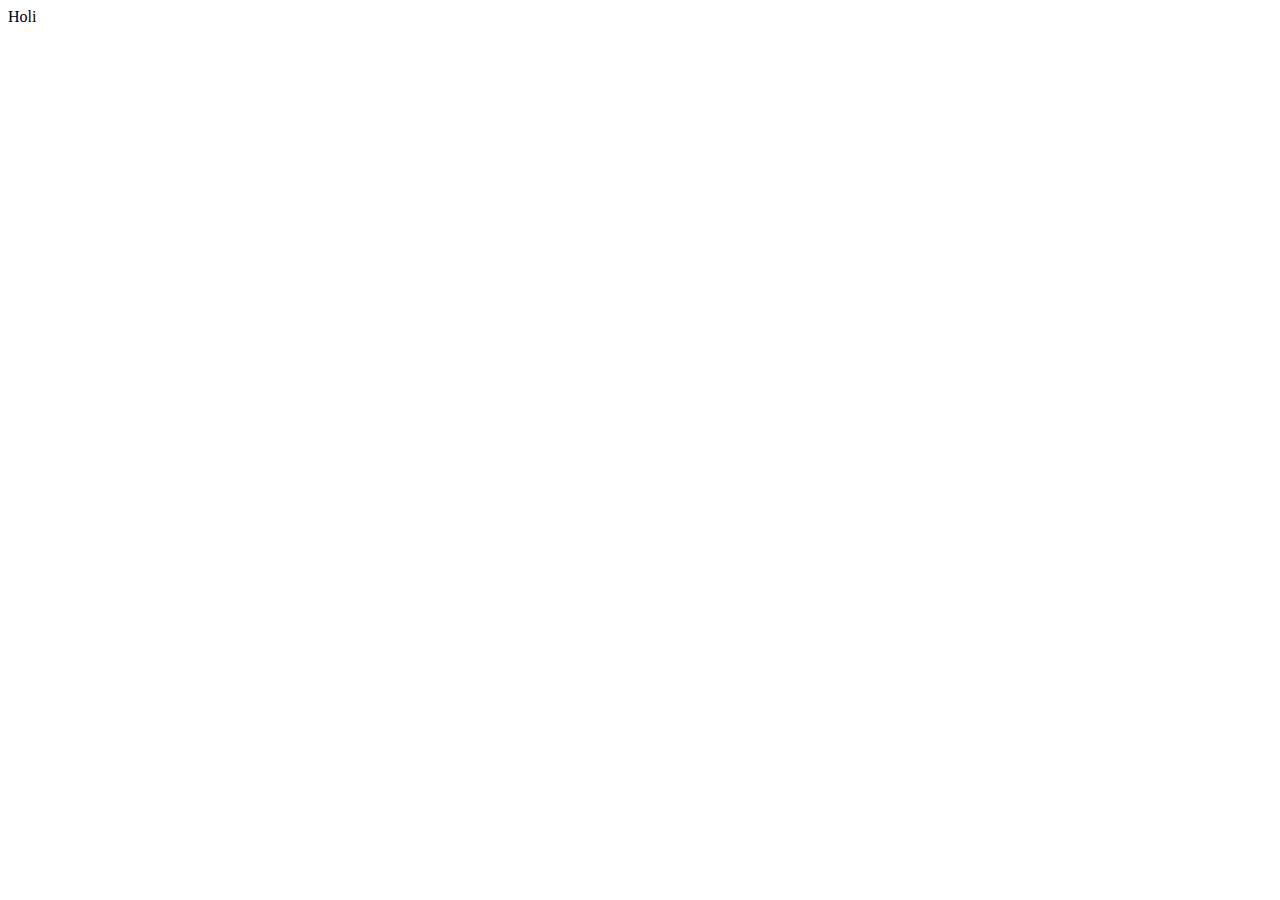
==== index.html @ 1a8c5343 "qué es HTML" ====
<!DOCTYPE html>
<html lang="en">
<head>
  <meta charset="UTF-8">
  <meta name="viewport" content="width=device-width, initial-scale=1.0">
  <title>Document</title>
</head>
<body>
  Holi
</body>
</html>
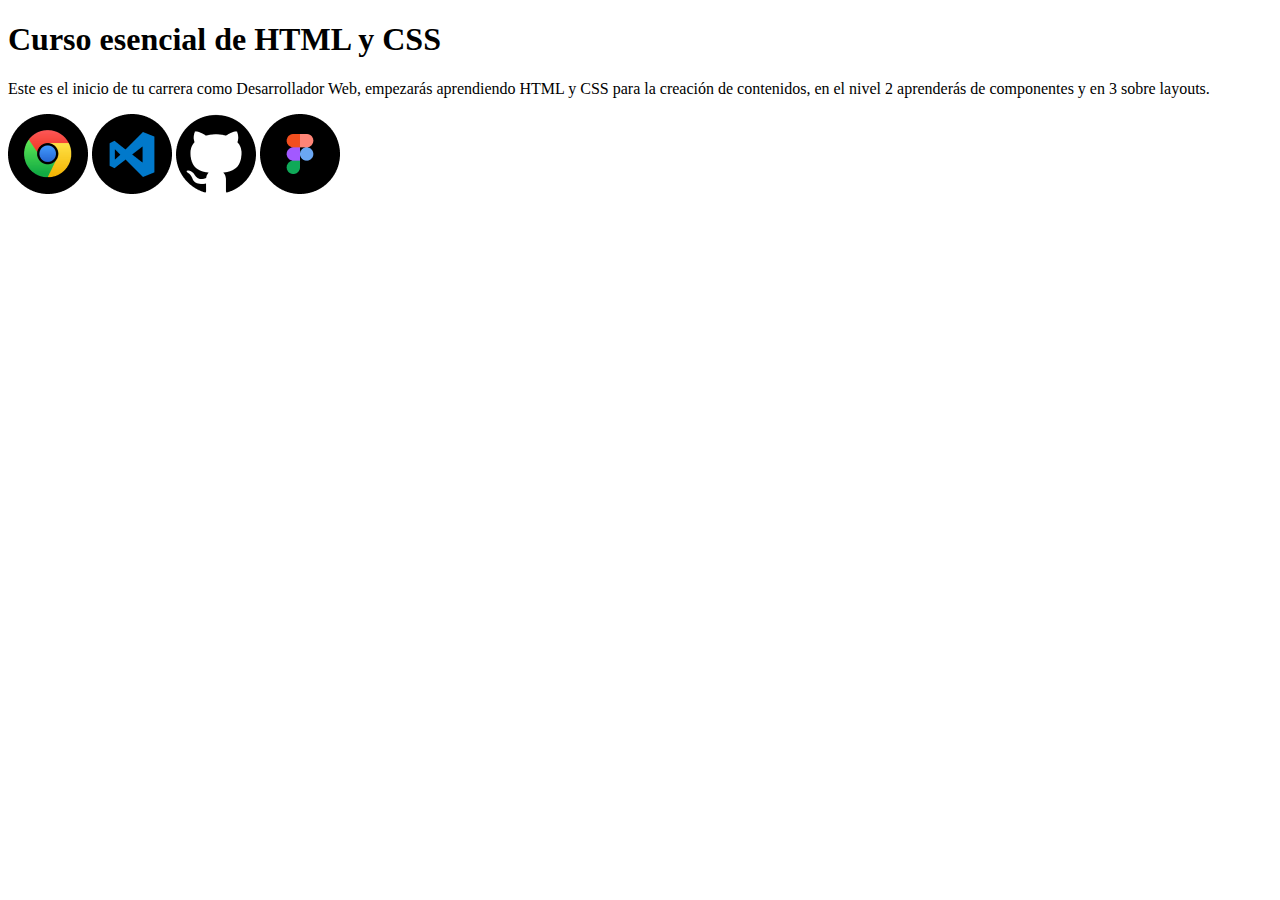
==== commit fcae98f9: "Hemos agregado logos del setup al proyecto" ====
--- a/index.html
+++ b/index.html
@@ -3,9 +3,16 @@
 <head>
   <meta charset="UTF-8">
   <meta name="viewport" content="width=device-width, initial-scale=1.0">
-  <title>Document</title>
+  <title>El blog del IVI</title>
 </head>
 <body>
-  Holi
+ <h1>Curso esencial de HTML y CSS</h1>
+<p>Este es el inicio de tu carrera como Desarrollador Web, empezarás aprendiendo HTML y CSS para la creación de contenidos,
+en el nivel 2 aprenderás de componentes y en 3 sobre layouts.</p>
+<img src="images/google-chrome.png" alt="Logo de Google Chrome" title="Logo de Google Chrome">
+<img src="images/visual-studio-code.png" alt=" Logo de Visual Studio Code" title="Logo de Visual Studio Code">
+<img src="images/github.png" alt="Logo de Github" title="Logo de Github">
+<img src="images/figma.png" alt="Logo de Figma" title="Logo de Figma">
+
 </body>
 </html>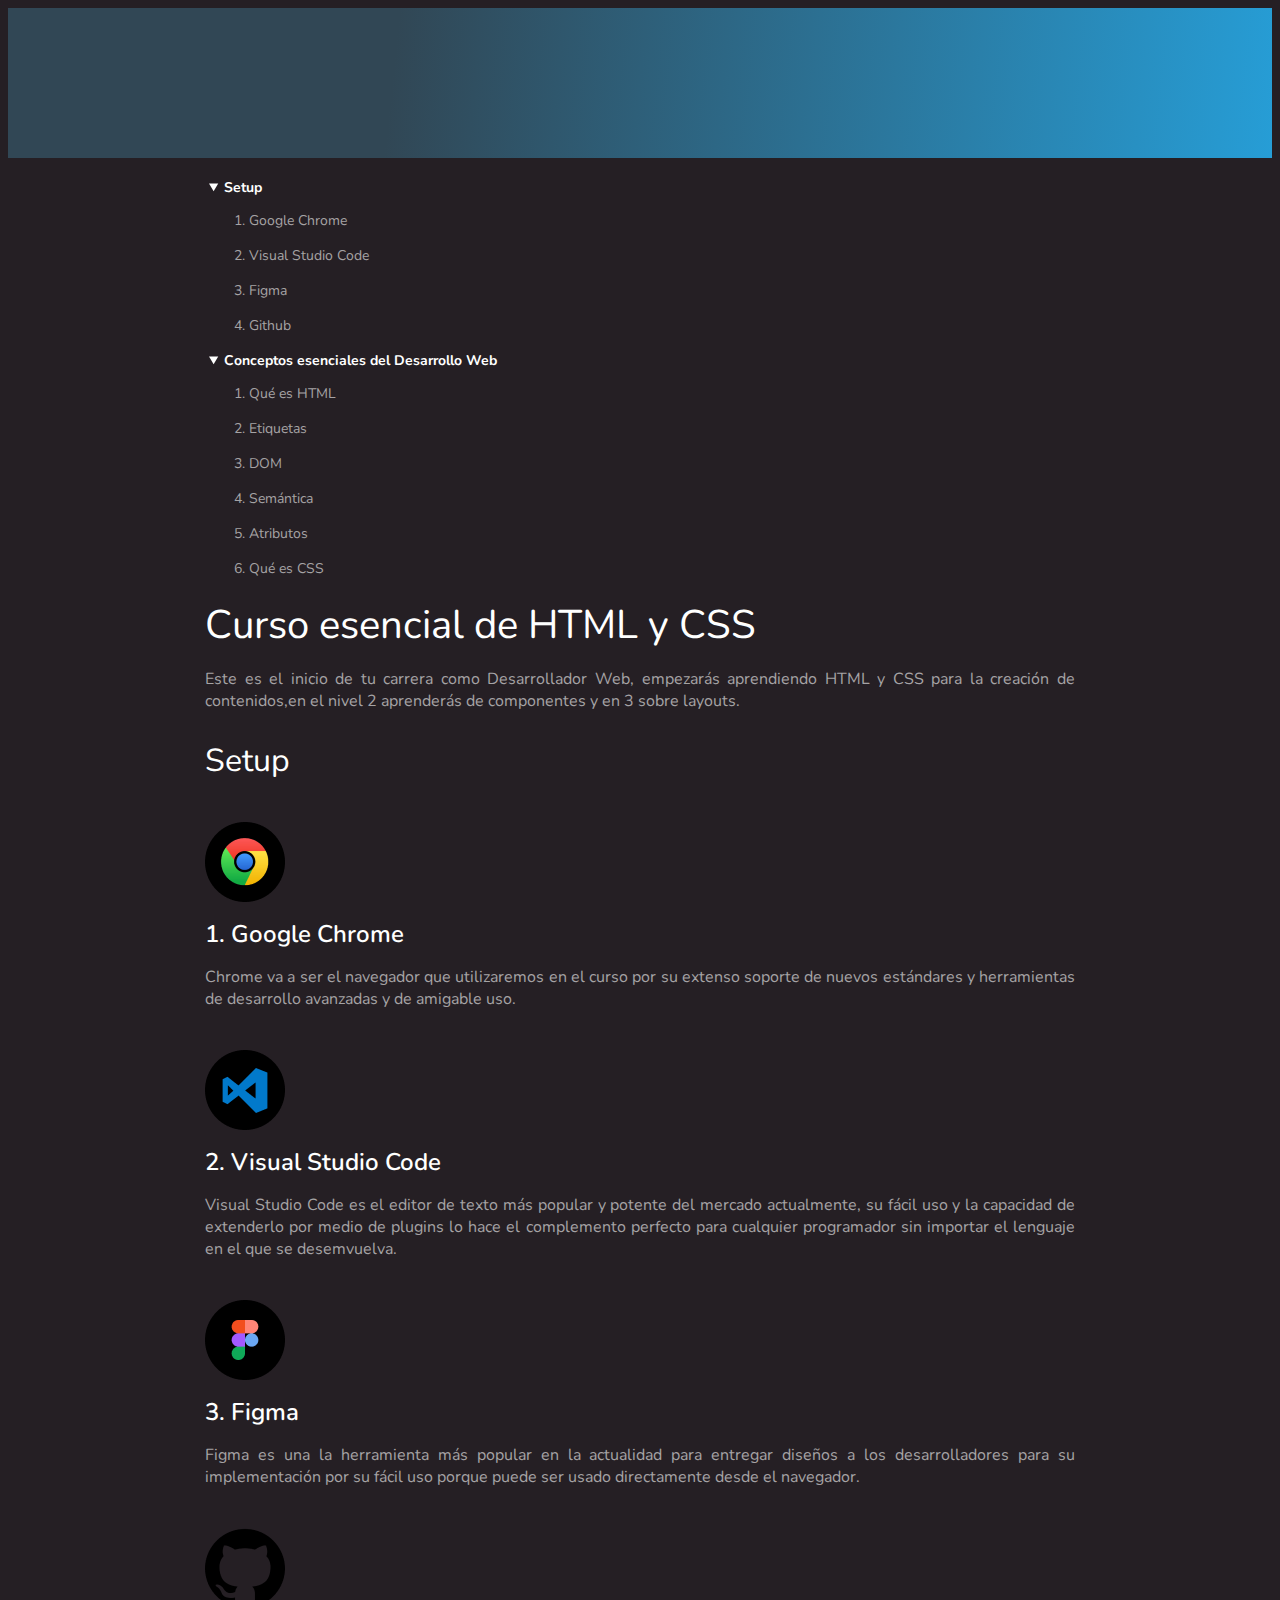
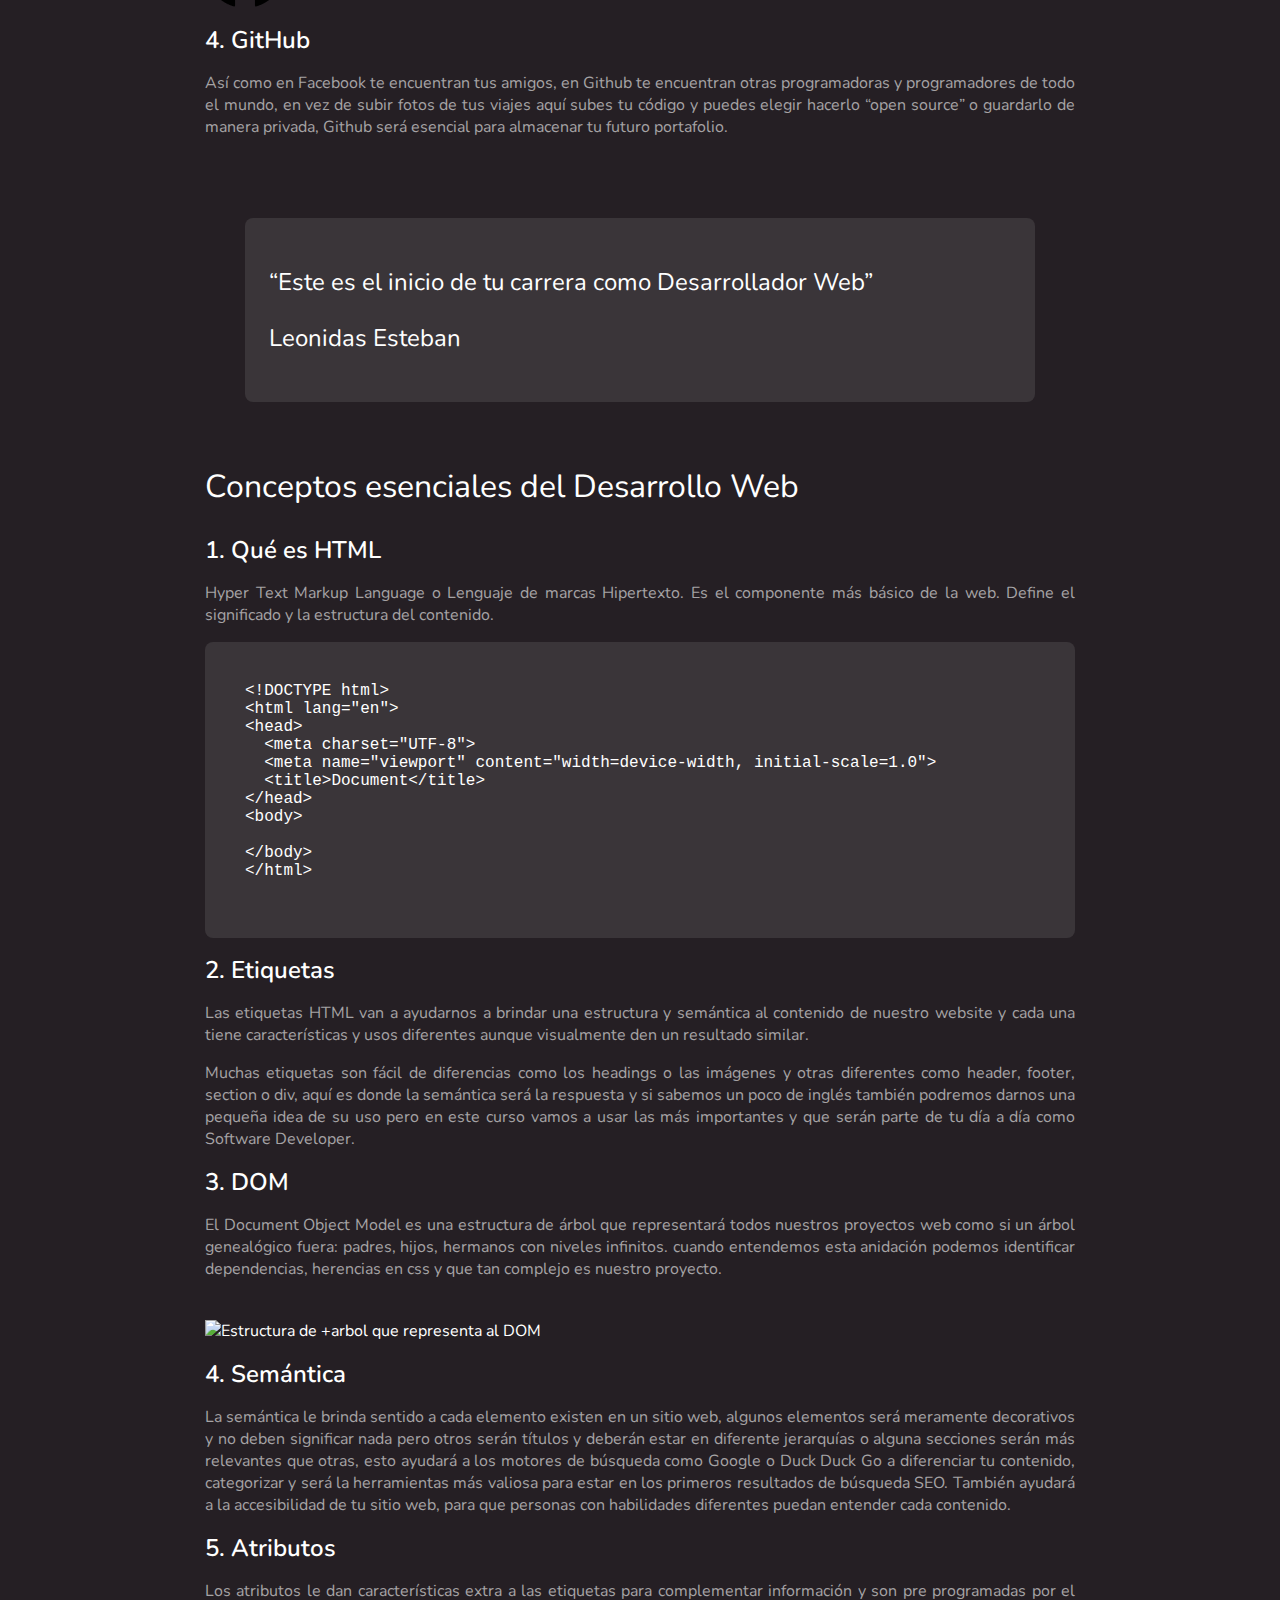
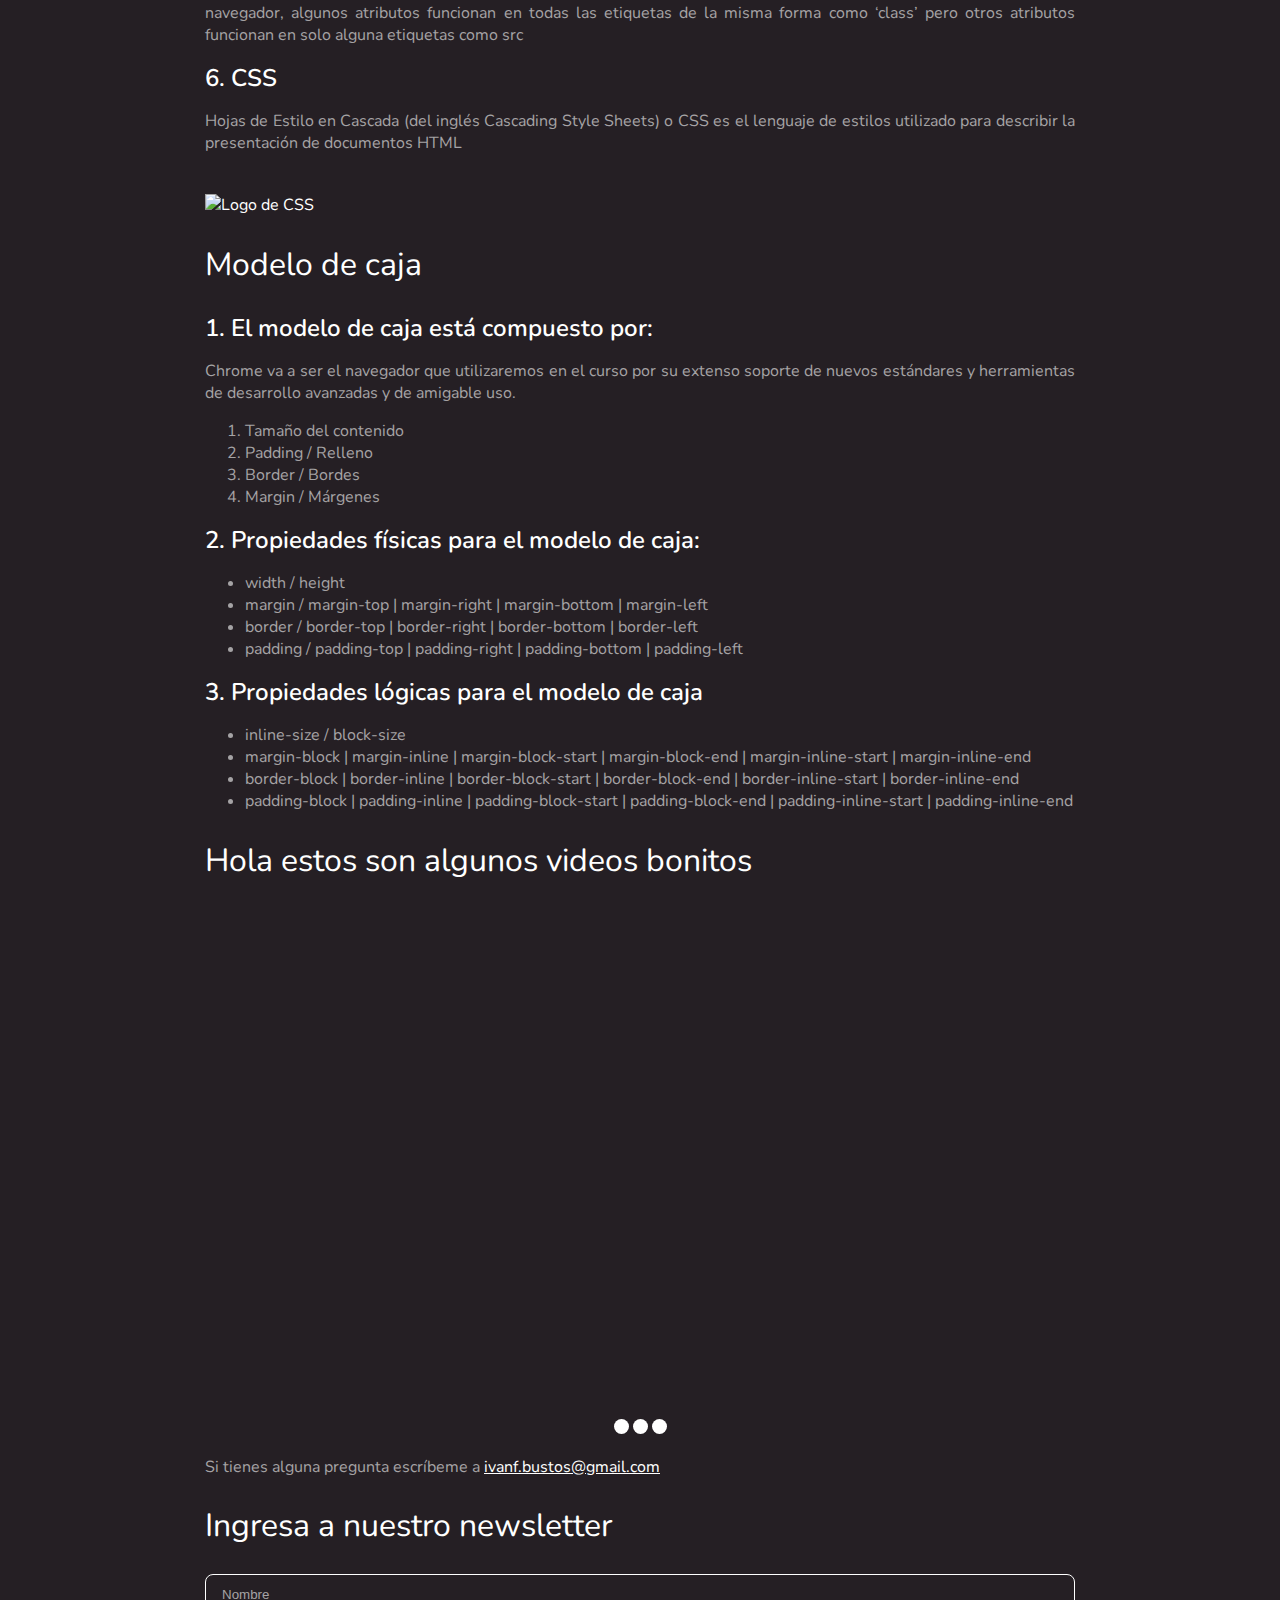
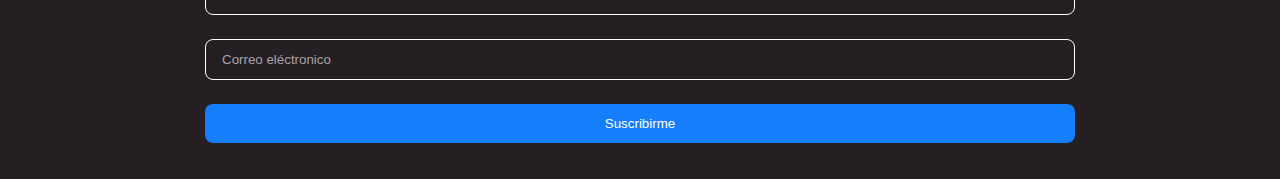
==== commit 0a7771ac: "clase 55 - responsive design" ====
--- a/index.html
+++ b/index.html
@@ -1,18 +1,279 @@
 <!DOCTYPE html>
 <html lang="en">
+
 <head>
   <meta charset="UTF-8">
   <meta name="viewport" content="width=device-width, initial-scale=1.0">
   <title>El blog del IVI</title>
+  <link rel="stylesheet" href="./css/styles-logical.css">
+  <link rel="preconnect" href="https://fonts.gstatic.com">
+  <link href="https://fonts.googleapis.com/css2?family=Nunito:ital,wght@0,400;0,600;1,400;1,700&display=swap" rel="stylesheet">
 </head>
+
 <body>
- <h1>Curso esencial de HTML y CSS</h1>
-<p>Este es el inicio de tu carrera como Desarrollador Web, empezarás aprendiendo HTML y CSS para la creación de contenidos,
-en el nivel 2 aprenderás de componentes y en 3 sobre layouts.</p>
-<img src="images/google-chrome.png" alt="Logo de Google Chrome" title="Logo de Google Chrome">
-<img src="images/visual-studio-code.png" alt=" Logo de Visual Studio Code" title="Logo de Visual Studio Code">
-<img src="images/github.png" alt="Logo de Github" title="Logo de Github">
-<img src="images/figma.png" alt="Logo de Figma" title="Logo de Figma">
-
-</body>
+  <div class="hero"></div>
+  <div class="header">
+    <div class="wrapper">
+      <div class="header-content">
+        <header>
+          <nav>
+            <details open>
+              <summary>
+                Setup
+              </summary>
+
+              <ol>
+                <li>
+                  <a href="#google-chrome">
+                    Google Chrome
+                  </a>
+                </li>
+                <li>
+                  <a href="#vsc">
+                    Visual Studio Code
+                  </a>
+                </li>
+                <li>
+                  <a href="#figma">
+                    Figma
+                  </a>
+                </li>
+                <li>
+                  <a href="#git-hub">
+                    Github
+                  </a>
+                </li>
+              </ol>
+            </details>
+            <details open>
+              <summary>
+                Conceptos esenciales del Desarrollo Web
+
+              </summary>
+              <ol>
+                <li>
+                  <a href="#que-es-html">
+                    Qué es HTML
+                  </a>
+                </li>
+                <li>
+                  <a href="#etiquetas">
+                    Etiquetas
+                  </a>
+                </li>
+                <li>
+                  <a href="#dom">
+                    DOM
+                  </a>
+                </li>
+                <li>
+                  <a href="#semantica">
+                    Semántica
+                  </a>
+                </li>
+                <li>
+                  <a href="#atributos">
+                    Atributos
+                  </a>
+                </li>
+                <li>
+                  <a href="#css">
+                    Qué es CSS
+                  </a>
+                </li>
+              </ol>
+            </details>
+
+          </nav>
+        </header>
+      </div>
+    </div>
+  </div>
+
+
+  <main class="main">
+    <div class="wrapper">
+      <div class="main-content">
+        <h1>Curso esencial de HTML y CSS</h1>
+        <p>Este es el inicio de tu carrera como Desarrollador Web, empezarás aprendiendo HTML y CSS para la creación de
+          contenidos,en el nivel 2 aprenderás de componentes y en 3 sobre layouts.</p>
+
+          <hr>
+
+          <section class="section-content">
+
+          <h2>Setup</h2>
+            <img src="./images/google-chrome.png" alt="Logo de Google Chrome" title="Logo de Google Chrome">
+            <h3 id="google-chrome">Google Chrome</h3>
+            <p>
+              Chrome va a ser el navegador que utilizaremos en el curso por su extenso soporte de nuevos estándares y herramientas
+              de desarrollo avanzadas y de amigable uso.
+
+            </p>
+            <img src="./images/visual-studio-code.png" alt=" Logo de Visual Studio Code" title="Logo de Visual Studio Code">
+            <h3 id="vsc">Visual Studio Code</h3>
+            <p>Visual Studio Code es el editor de texto más popular y potente del mercado actualmente, su fácil uso y la capacidad
+              de extenderlo por medio de plugins lo hace el complemento perfecto para cualquier programador sin importar el lenguaje
+              en el que se desemvuelva.</p>
+            <img src="./images/figma.png" alt="Logo de Figma" title="Logo de Figma">
+            <h3 id="figma">Figma</h3>
+            <p>Figma es una la herramienta más popular en la actualidad para entregar diseños a los desarrolladores para su
+              implementación por su fácil uso porque puede ser usado directamente desde el navegador.</p>
+            <img src="./images/github.png" alt="Logo de Github" title="Logo de Github">
+            <h3 id="git-hub">GitHub</h3>
+            <p>Así como en Facebook te encuentran tus amigos, en Github te encuentran otras programadoras y programadores de todo
+              el mundo, en vez de subir fotos de tus viajes aquí subes tu código y puedes elegir hacerlo “open source” o guardarlo de
+              manera privada, Github será esencial para almacenar tu futuro portafolio.</p>
+              <blockquote>
+                <p>
+                  “Este es el inicio de tu carrera como Desarrollador Web”
+                </p>
+                <p>
+                  <span>
+                    Leonidas Esteban
+                  </span>
+                </p>
+              </blockquote>
+
+            </section>
+            <hr>
+
+          <section class="section-content">
+
+            <h2>Conceptos esenciales del Desarrollo Web</h2>
+
+            <h3 id="que-es-html">Qué es HTML</h3>
+            <p>Hyper Text Markup Language o Lenguaje de marcas Hipertexto. Es el componente más básico de la web. Define el
+              significado
+              y la estructura del contenido.</p>
+
+    <pre>
+&lt;!DOCTYPE html&gt;
+&lt;html lang=&quot;en&quot;&gt;
+&lt;head&gt;
+  &lt;meta charset=&quot;UTF-8&quot;&gt;
+  &lt;meta name=&quot;viewport&quot; content=&quot;width=device-width, initial-scale=1.0&quot;&gt;
+  &lt;title&gt;Document&lt;/title&gt;
+&lt;/head&gt;
+&lt;body&gt;
+
+&lt;/body&gt;
+&lt;/html&gt;
+    </pre>
+
+            <h3 id="etiquetas">Etiquetas</h3>
+            <p>Las etiquetas HTML van a ayudarnos a brindar una estructura y semántica al contenido de nuestro website y cada una
+              tiene
+              características y usos diferentes aunque visualmente den un resultado similar.</p>
+            <p>Muchas etiquetas son fácil de diferencias como los headings o las imágenes y otras diferentes como header, footer,
+              section o div, aquí es donde la semántica será la respuesta y si sabemos un poco de inglés también podremos darnos
+              una
+              pequeña idea de su uso pero en este curso vamos a usar las más importantes y que serán parte de tu día a día como
+              Software Developer.</p>
+
+            <h3 id="dom">DOM</h3>
+            <p>El Document Object Model es una estructura de árbol que representará todos nuestros proyectos web como si un árbol
+              genealógico fuera: padres, hijos, hermanos con niveles infinitos. cuando entendemos esta anidación podemos
+              identificar
+              dependencias, herencias en css y que tan complejo es nuestro proyecto.</p>
+            <img src="images/dom.png" alt="Estructura de +arbol que representa al DOM">
+
+            <h3 id="semantica">Semántica</h3>
+            <p>La semántica le brinda sentido a cada elemento existen en un sitio web, algunos elementos será meramente
+              decorativos y
+              no deben significar nada pero otros serán títulos y deberán estar en diferente jerarquías o alguna secciones serán
+              más
+              relevantes que otras, esto ayudará a los motores de búsqueda como Google o Duck Duck Go a diferenciar tu contenido,
+              categorizar y será la herramientas más valiosa para estar en los primeros resultados de búsqueda SEO. También
+              ayudará a
+              la accesibilidad de tu sitio web, para que personas con habilidades diferentes puedan entender cada contenido.
+            </p>
+
+            <h3 id="atributos">Atributos</h3>
+            <p>Los atributos le dan características extra a las etiquetas para complementar información y son pre programadas por
+              el
+              navegador, algunos atributos funcionan en todas las etiquetas de la misma forma como ‘class’ pero otros atributos
+              funcionan en solo alguna etiquetas como src</p>
+
+            <h3 id="css">CSS</h3>
+            <p>Hojas de Estilo en Cascada (del inglés Cascading Style Sheets) o CSS es el lenguaje de estilos utilizado para
+              describir
+              la presentación de documentos HTML</p>
+            <img src="images/css.png" alt="Logo de CSS">
+          </section>
+
+          <section class="section-content">
+
+          <h2>Modelo de caja</h2>
+
+          <h3>El modelo de caja está compuesto por:</h3>
+          <p>Chrome va a ser el navegador que utilizaremos en el curso por su extenso soporte de nuevos estándares y
+            herramientas de
+            desarrollo avanzadas y de amigable uso.</p>
+          <ol>
+            <li>Tamaño del contenido</li>
+            <li>Padding / Relleno</li>
+            <li>Border / Bordes</li>
+            <li>Margin / Márgenes</li>
+          </ol>
+
+          <h3>Propiedades físicas para el modelo de caja:</h3>
+          <ul>
+            <li>width / height</li>
+            <li>margin / margin-top | margin-right | margin-bottom | margin-left</li>
+            <li>border / border-top | border-right | border-bottom | border-left</li>
+            <li>padding / padding-top | padding-right | padding-bottom | padding-left</li>
+          </ul>
+
+          <h3>Propiedades lógicas para el modelo de caja</h3>
+          <ul>
+            <li>inline-size / block-size</li>
+            <li>margin-block | margin-inline | margin-block-start | margin-block-end | margin-inline-start | margin-inline-end</li>
+            <li>border-block | border-inline | border-block-start | border-block-end | border-inline-start | border-inline-end</li>
+            <li>padding-block | padding-inline | padding-block-start | padding-block-end | padding-inline-start | padding-inline-end</li>
+          </ul>
+          </section>
+          <div class="section-content">
+            <h2>Hola estos son algunos videos bonitos</h2>
+            <div class="slider">
+              <scroll-container class="slider-container">
+                <scroll-page class="slider-slide" id="video-1">
+                  <iframe class="video" width="560" height="315" src="https://www.youtube.com/embed/5f5Ig_U2Bpk" frameborder="0"
+                    allow="accelerometer; autoplay; clipboard-write; encrypted-media; gyroscope; picture-in-picture"
+                    allowfullscreen></iframe>
+                </scroll-page>
+                <scroll-page class="slider-slide" id="video-2">
+                  <iframe class="video" width="560" height="315" src="https://www.youtube.com/embed/5f5Ig_U2Bpk" frameborder="0"
+                    allow="accelerometer; autoplay; clipboard-write; encrypted-media; gyroscope; picture-in-picture"
+                    allowfullscreen></iframe>
+                </scroll-page>
+                <scroll-page class="slider-slide" id="video-3">
+                  <iframe class="video" width="560" height="315" src="https://www.youtube.com/embed/5f5Ig_U2Bpk" frameborder="0"
+                    allow="accelerometer; autoplay; clipboard-write; encrypted-media; gyroscope; picture-in-picture"
+                    allowfullscreen></iframe>
+                </scroll-page>
+              </scroll-container>
+              <div class="slider-bullet-list">
+                <a href="#video-1" class="slider-bullet"></a>
+                <a href="#video-2" class="slider-bullet"></a>
+                <a href="#video-3" class="slider-bullet"></a>
+              </div>
+            </div>
+          </div>
+          <p>
+               Si tienes alguna pregunta escríbeme a <a href="ivanf.bustos@gmail.com"> ivanf.bustos@gmail.com</a>
+          </p>
+          <div class="section-content">
+            <h2>Ingresa a nuestro newsletter</h2>
+            <form action="#">
+              <input type="text" required  placeholder="Nombre">
+              <input type="email" required placeholder="Correo eléctronico">
+              <input type="submit" value="Suscribirme">
+            </form>
+          </div>
+
+      </div>
+     </div>
+  </main>
+  </body>
 </html>--- a/css/styles-logical.css
+++ b/css/styles-logical.css
@@ -0,0 +1,339 @@
+@font-face {
+  font-family: charter;
+  src: url("../fonts/charter-bold.otf");
+  font-style: normal;
+  font-weight: 400;
+}
+@font-face {
+  font-family: charter;
+  src: url("../fonts/charter-bold-italic.otf");
+  font-style: normal;
+  font-weight: 400;
+}
+@font-face {
+  font-family: charter;
+  src: url("../fonts/charter-italic.otf");
+  font-style: normal;
+  font-weight: bold; /*bold es igual a 700*/
+}
+@font-face {
+  font-family: charter;
+  src: url("../fonts/charter-regular.otf");
+  font-style: italic;
+  font-weight: bold;
+}
+
+:root{
+  font-size: 16px;
+  --white30: white;
+  --white20: #A5A3A5;
+  --white10: #3A3539;;
+}
+
+p {
+  color: var(--white20);
+  text-align: justify;
+}
+
+body {
+  color: var(--white30);
+  /* font-family: charter; */
+  font-family: 'Nunito', sans-serif;
+  background: #251F24;
+  /* margin-inline: 100px; */
+  /* es el equivalente a margin: 0 100px */
+  /* margin-block: 100px; */
+  /* margin-block-start: 100px;
+  margin-block-end: 100px; */
+  /* border: 1px solid red; */
+
+
+}
+
+a {
+  color: var(--white30);
+
+}
+
+h1, h2, h3 {
+  font-weight: normal;
+}
+
+h1 {
+  font-size: 40px;
+  /* text-align: end; */
+  margin-block-start: 20px;
+  margin-block-end: 16px;
+  /* text-align: end; /*Para valores lógicos o start para a izquierda */
+}
+
+header {
+  font-size: 14px ;
+  color: var(--white30);
+  margin-block-start: 20px;
+  /* position: absolute;
+  inset-inline-start: -400px;
+  max-inline-size: 188px;
+  margin-block-start: 64px; */
+   /* margin: 100%; */
+
+}
+
+header li {
+  color: var(--white20);
+  margin-block-end: 16px;
+}
+
+header a {
+  color: var(--white20);
+  text-decoration: none;
+}
+
+header a:hover{
+  color: var(--white10);
+}
+
+nav details summary{
+  font-weight: bold;
+}
+
+h2 {
+  font-size: 2em;
+}
+
+h3 {
+  font-size: 1.5em;
+  font-weight: 600;
+  margin-block: 16px;
+}
+
+pre {
+background: var(--white10);
+padding: 40px;
+overflow: auto;
+border-radius: 8px;
+
+}
+
+hr {
+margin-block: 40px;
+/* border: 1px solid rgba(97, 97, 97, 0.2); */
+border-color: rgba(97, 97, 97, 0.2);
+}
+
+blockquote {
+  margin-block-start: 80px;
+  margin-block-end: 63px;
+  background-color: var(--white10);
+  border-radius: 8px;
+  /* padding: 24px; */
+  padding-inline-start: 24px;
+  padding-inline-end: 24px;
+  padding-block-start: 24px;
+  padding-block-end: 24px;
+  line-height: 32px;
+  font-size: 24px;
+}
+
+blockquote p {
+  color: var(--white30);
+}
+
+form input {
+  inline-size: 100%;
+  box-sizing: border-box;
+  border: 1px solid var(--white30);
+  background: #251F24;
+  border-radius: 8px;
+  padding-inline: 16px;
+  padding-block: 12px;
+  color: var(--white30);
+  display: block;
+  margin-block-end: 24px;
+}
+
+form input::-webkit-input-placeholder {
+  color: var(--white20)
+}
+
+form input[type="submit"] {
+  background: #157EFB;
+  border: none;
+}
+
+
+.hero {
+ background: linear-gradient(96.07deg, #314755 30.63%, #26A0DA 102.18%);
+  /* background: url('../images/patron.png'); */
+  /* background-image: linear-gradient(to top, rgba(255,255,255,0.3), transparent), url('../images/patron.png') Permite poner diferentes imagenes; */
+
+  block-size: 150px;
+  /* background-repeat: no-repeat */
+  /* background-position: right bottom; Siempre es eje x y lueg eje Y */
+
+}
+
+  .section-content img {
+    margin-block-start: 40px;
+    display: block; /*  se tiene que poner block porque son inline y de lo contratrio no hay margin collapsing*/
+    /* max-width: 100%; */
+    max-inline-size: 100%;
+  }
+
+.section-content {
+  counter-reset: titleList;
+}
+
+.section-content h3 {
+  counter-increment: titleList;
+}
+
+.section-content h3::before {
+  content: counter(titleList, decimal) '. ';
+}
+
+/* .section-content h3::after {
+  content:  '';
+  width: 32px;
+  height: 4px;
+  background: var(--white30);
+  display: inline-block;
+} */
+
+.main {
+  /* border: 1px solid red; */
+  /* background: blue; */
+}
+
+.wrapper {
+  /* border: 1px solid yellow; */
+  /* Se calculó el ancho en base al Figma*/
+max-inline-size: 902px;
+margin: auto;
+/* border: 1px solid red; */
+  /* background: blue; */
+}
+
+.main-content {
+  /* border: 1px solid blue; */
+  padding-inline: 16px; /*  solo para  cambiar el padding lateralmente*/
+  /* background: blue */
+  /* margin-inline-start: 24px; */
+}
+
+.main hr {
+  display: none;
+}
+
+.section-content ol li {
+  color: var(--white20);
+}
+
+.section-content ul li {
+  color: var(--white20);
+}
+
+/* .section-content ul  {
+  color: white;
+} */
+
+.header {
+  /* position: sticky;
+  inset-block-start: 0px; */
+  /* border: 1px solid yellow; */
+  /* background: yellow;
+  width: 500px;
+  height: 500px; */
+  /* margin-block-end: 64px; */
+
+}
+
+.header-content {
+  /* position: relative; */
+  /* inset-block-start: 64px; */
+  /* inset-inline-start: 100px;
+  max-inline-size: 188px;
+
+
+  /* margin-block-start: 64px;
+   margin: 100%;  */
+
+   padding-inline: 20px;
+}
+
+.slider {
+  /* border: 1px solid red; */
+}
+
+.slider-container {
+  /* block-size: 100px; */
+  display: block;
+  overflow: auto;
+  scroll-behavior: smooth;
+  white-space: nowrap;
+  font-size: 0;
+}
+
+.video {
+  /* border: 1px solid blue; */
+  margin: 0;
+  display: inline-block;
+  width: 100%;
+  height: auto;
+  aspect-ratio: 16/9;
+}
+.slider-bullet-list {
+  /* border: 1px solid yellow; */
+  text-align: center;
+  margin-block-start: 20px;
+}
+
+.slider-bullet {
+  display: inline-block;
+  inline-size: 15px;
+  block-size: 15px;
+  background: white;
+  border-radius: 50%;
+  /* border: 1px solid red; */
+}
+
+/* .form input {
+  inline-size: 100%;
+  box-sizing: border-box;
+  border: 1px solid var(--white30);
+  background: #251F24;
+  border-radius: 8px;
+  padding-inline: 16px;
+  padding-block: 12px;
+  color: var(--white30);
+} */
+
+@media screen and (min-width: 1700px) {
+  .hero {
+     block-size: 350px;
+  }
+
+  .header {
+    position: sticky;
+    inset-block-start: 0px;
+  }
+
+  .header-content {
+    position: relative;
+    inset-block-start: 65px;
+    padding-inline: 0;
+
+  }
+
+  header {
+    position: absolute;
+    inset-inline-start: -400px;
+    max-inline-size: 188px;
+    /* margin-block-start: 64px; */
+  }
+
+  h1 {
+    font-size: 60px;
+    margin-block-start: 64px;
+  }
+}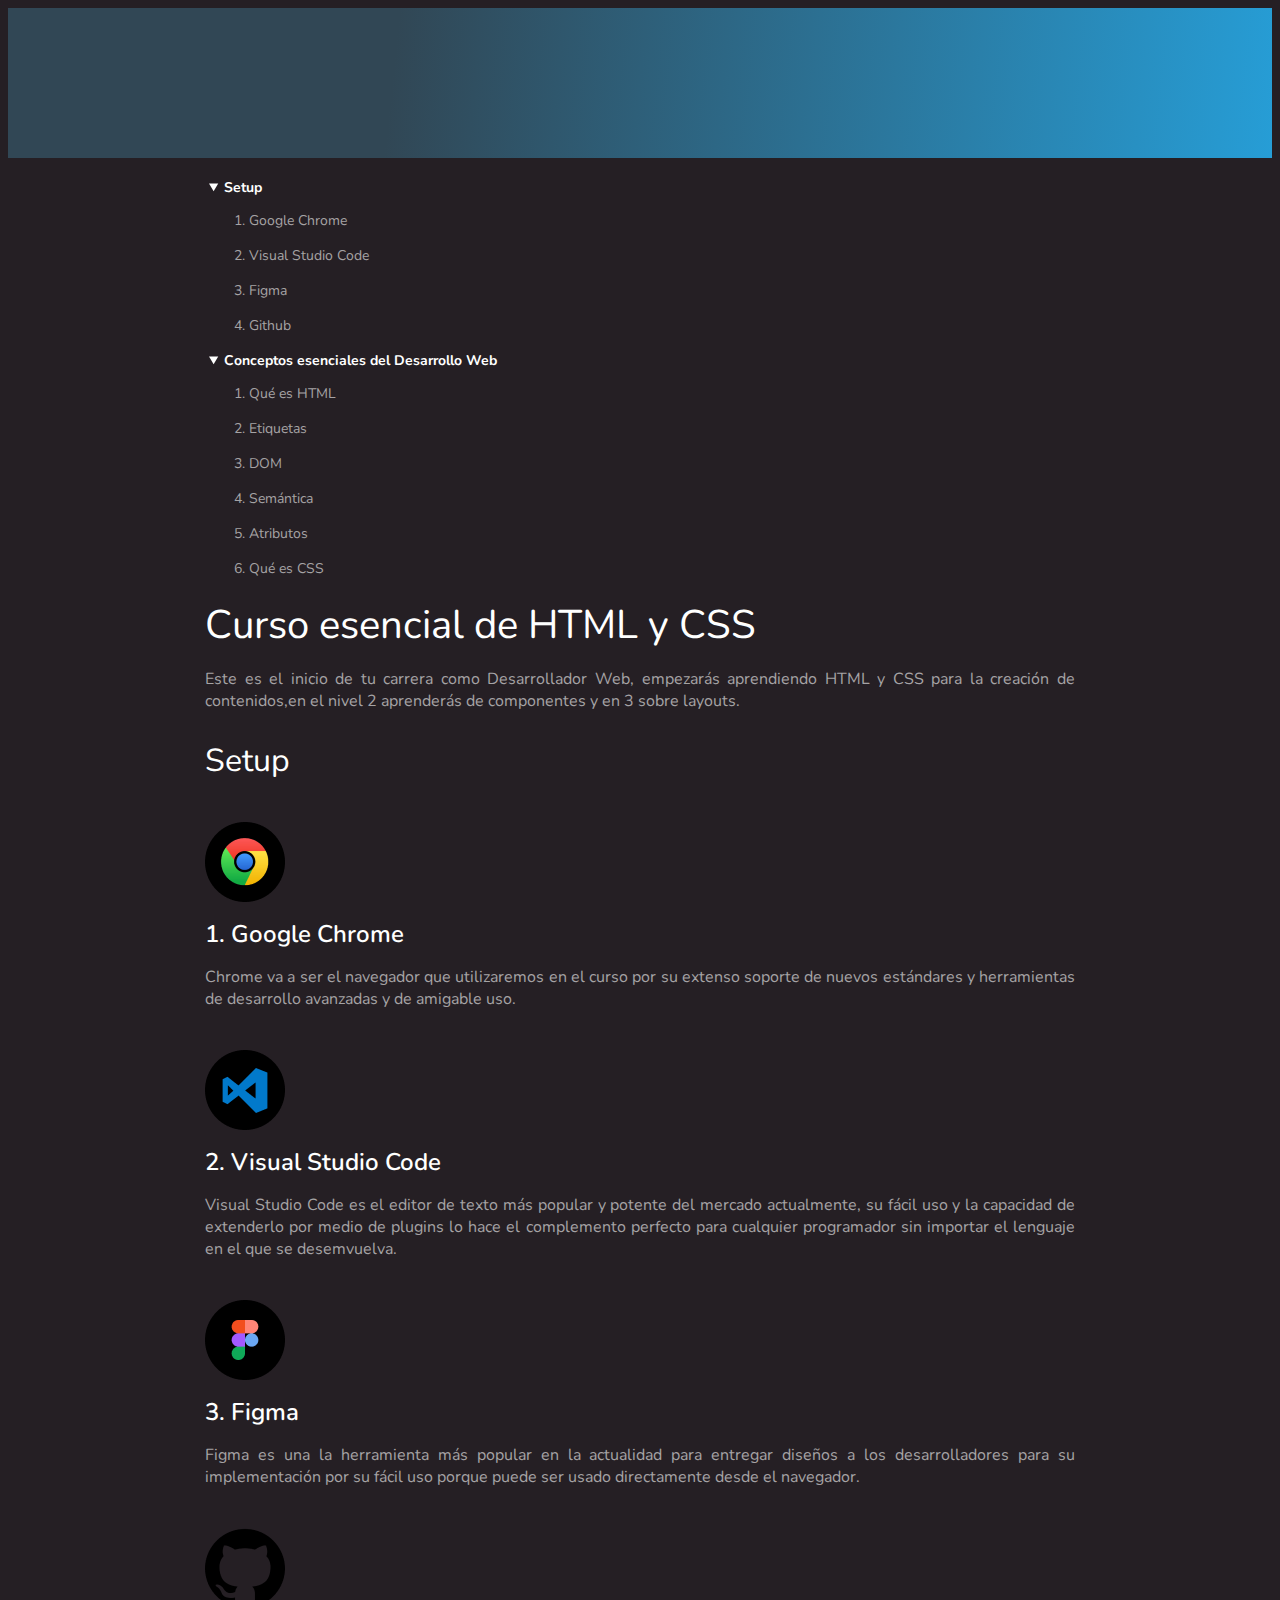
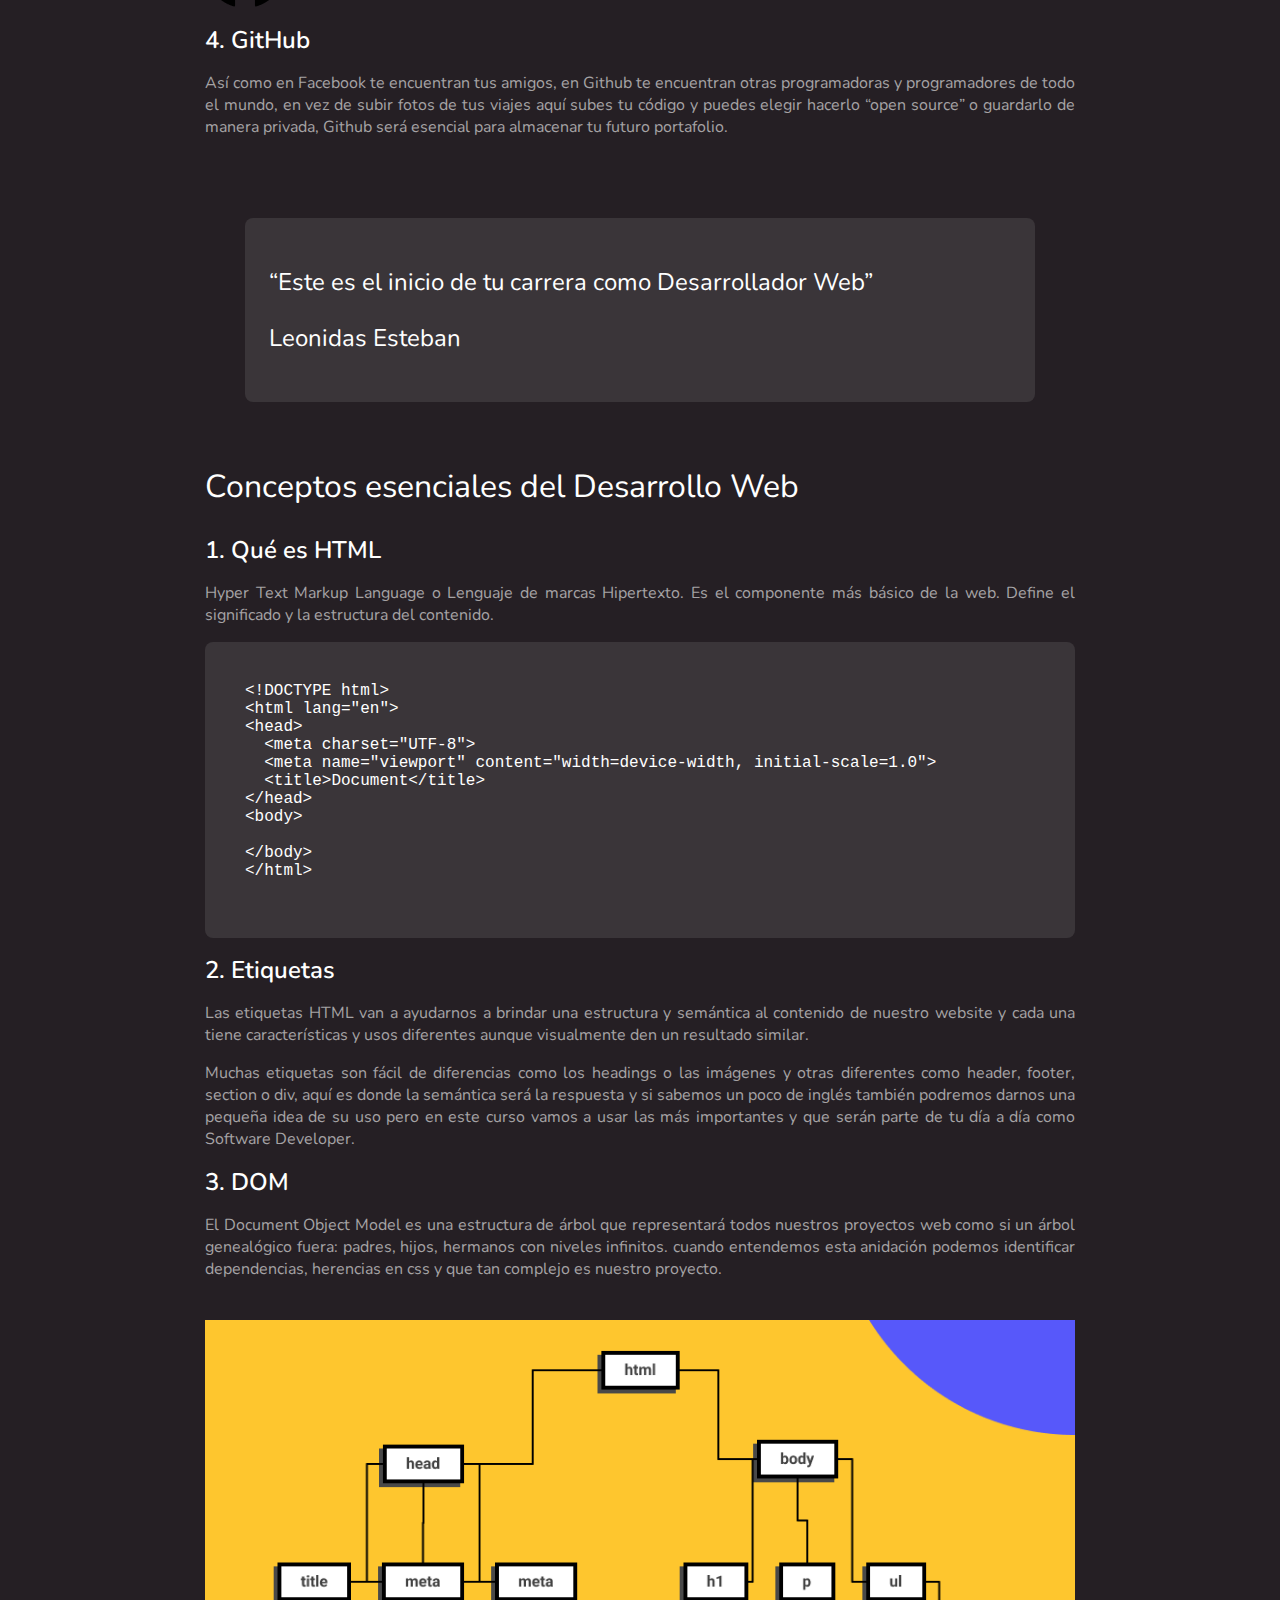
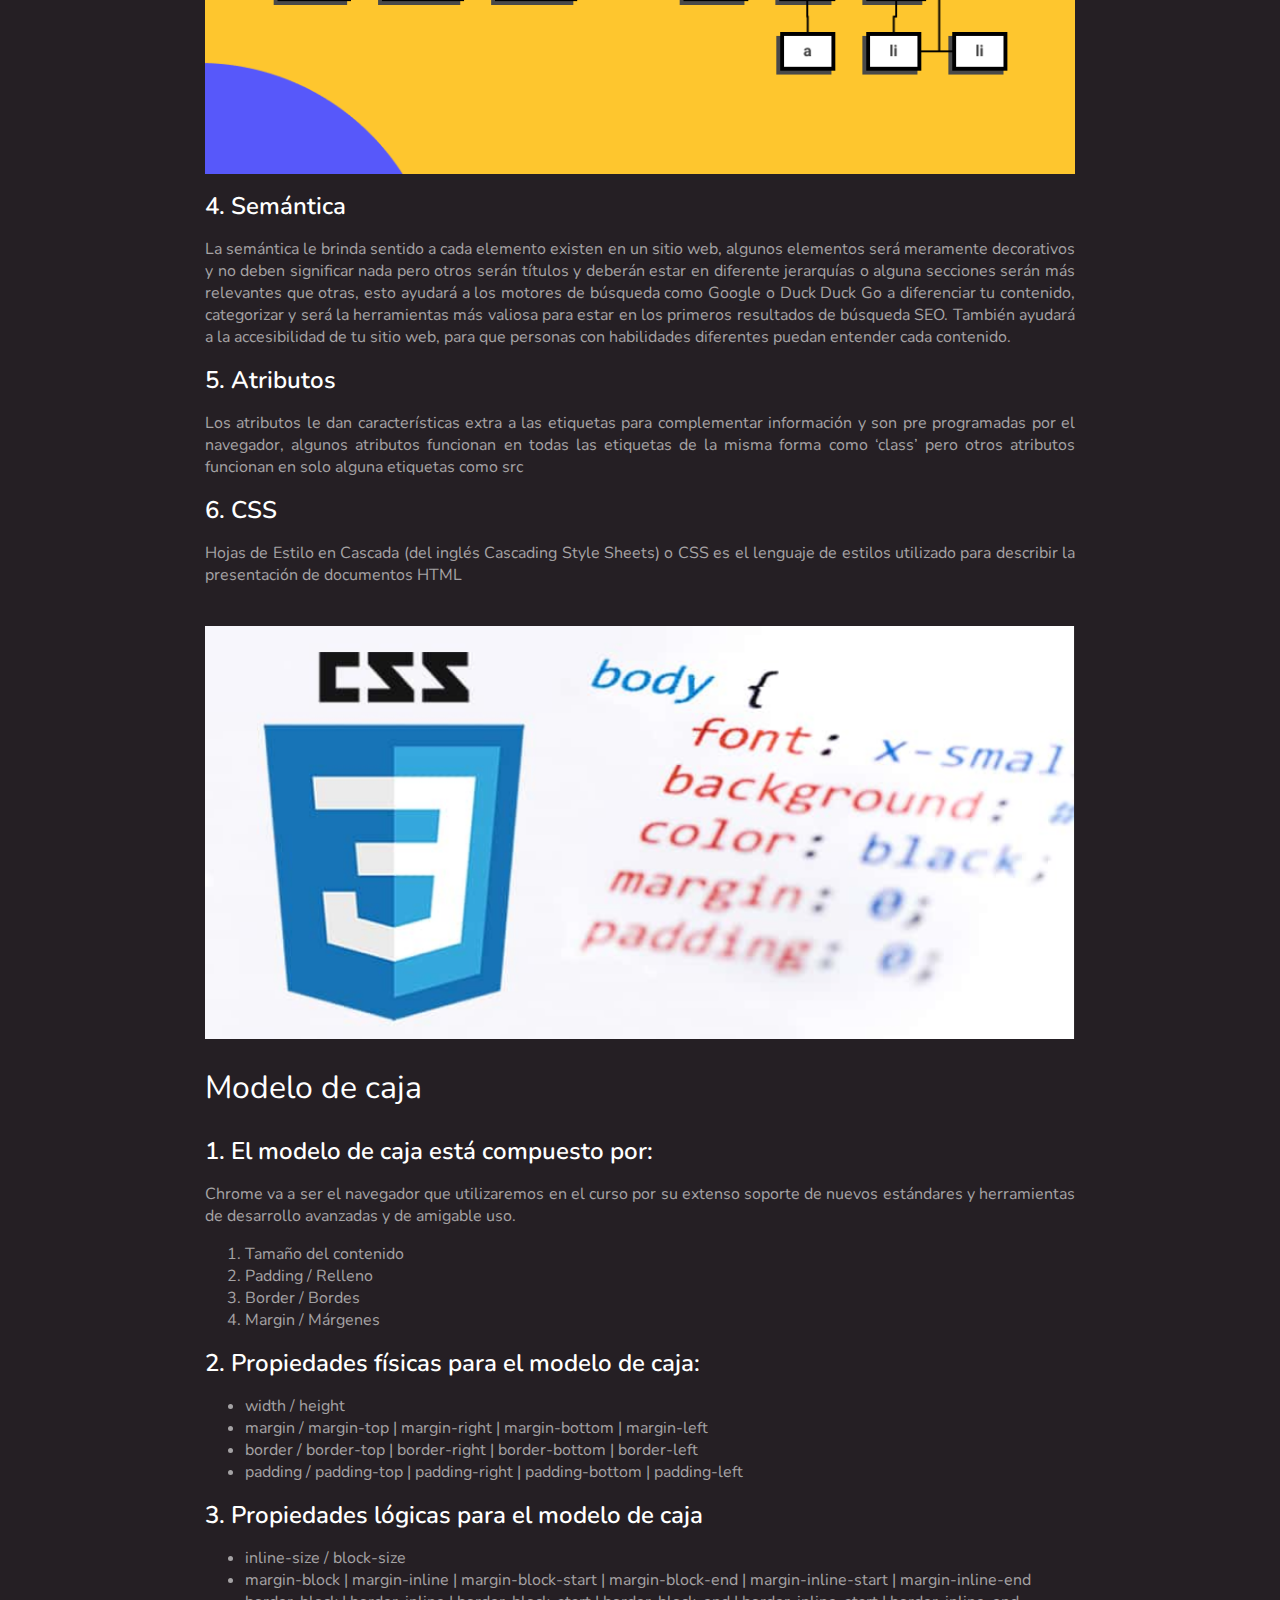
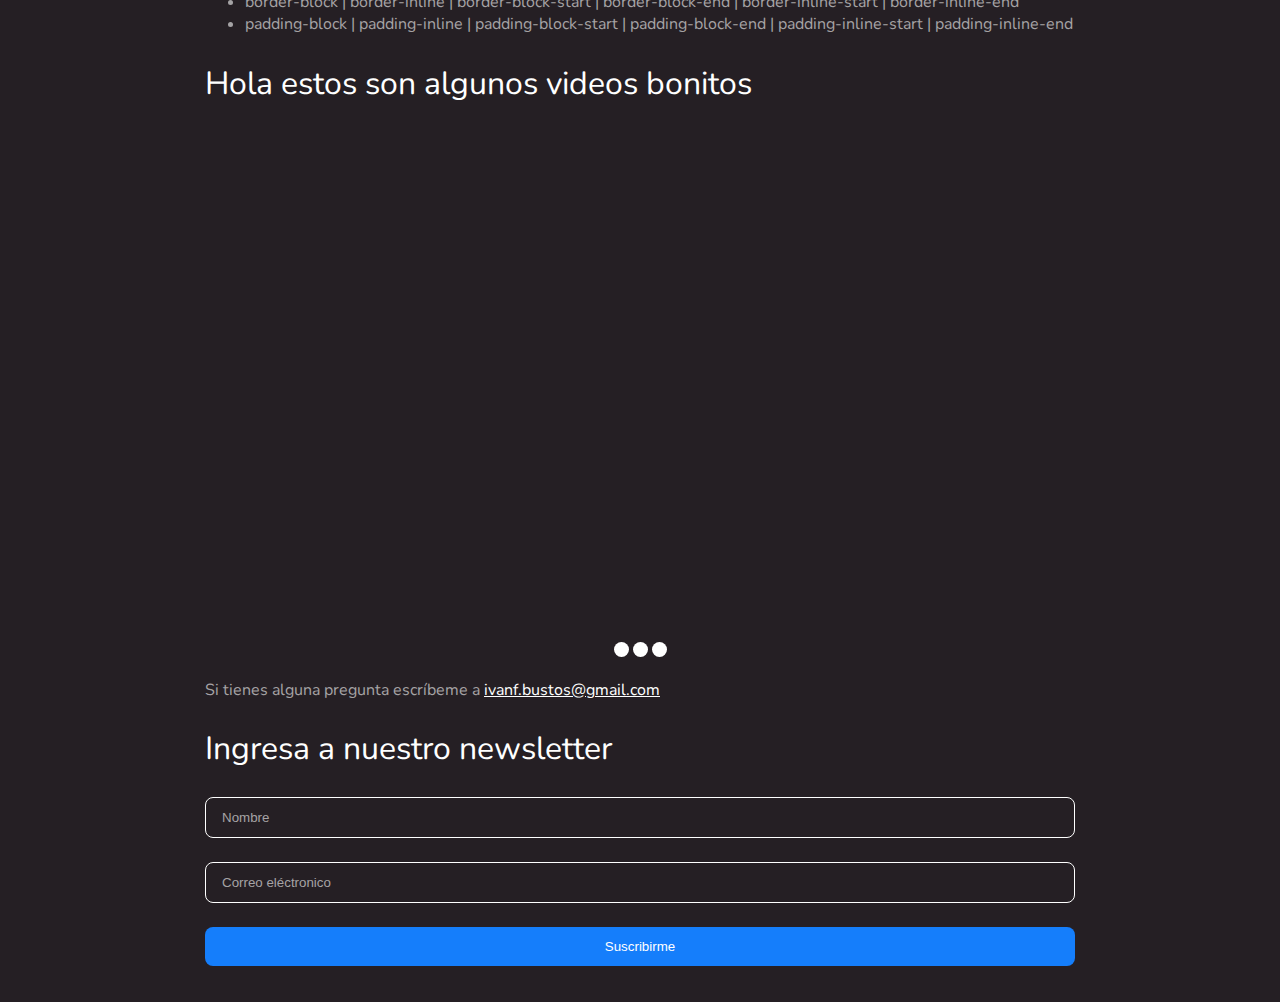
==== commit 36b437f5: "nueva imagenes" ====
--- a/index.html
+++ b/index.html
@@ -8,6 +8,12 @@
   <link rel="stylesheet" href="./css/styles-logical.css">
   <link rel="preconnect" href="https://fonts.gstatic.com">
   <link href="https://fonts.googleapis.com/css2?family=Nunito:ital,wght@0,400;0,600;1,400;1,700&display=swap" rel="stylesheet">
+
+  <meta property="og:title" content="Mi proyecto del curso de HTML y CSS" />
+  <meta property="og:type" content="websiteS" />
+  <meta property="og:url" content="https://aivan125.github.io/curso-escencial-html-css/" />
+  <meta property="og:image" content="https://ia.media-imdb.com/images/rock.jpg" />
+
 </head>
 
 <body>
@@ -176,7 +182,7 @@
               genealógico fuera: padres, hijos, hermanos con niveles infinitos. cuando entendemos esta anidación podemos
               identificar
               dependencias, herencias en css y que tan complejo es nuestro proyecto.</p>
-            <img src="images/dom.png" alt="Estructura de +arbol que representa al DOM">
+            <img src="./images/dom.png" alt="Estructura de arbol que representa al DOM">
 
             <h3 id="semantica">Semántica</h3>
             <p>La semántica le brinda sentido a cada elemento existen en un sitio web, algunos elementos será meramente
@@ -199,7 +205,7 @@
             <p>Hojas de Estilo en Cascada (del inglés Cascading Style Sheets) o CSS es el lenguaje de estilos utilizado para
               describir
               la presentación de documentos HTML</p>
-            <img src="images/css.png" alt="Logo de CSS">
+            <img src="./images/css.png" alt="Logo de CSS">
           </section>
 
           <section class="section-content">
